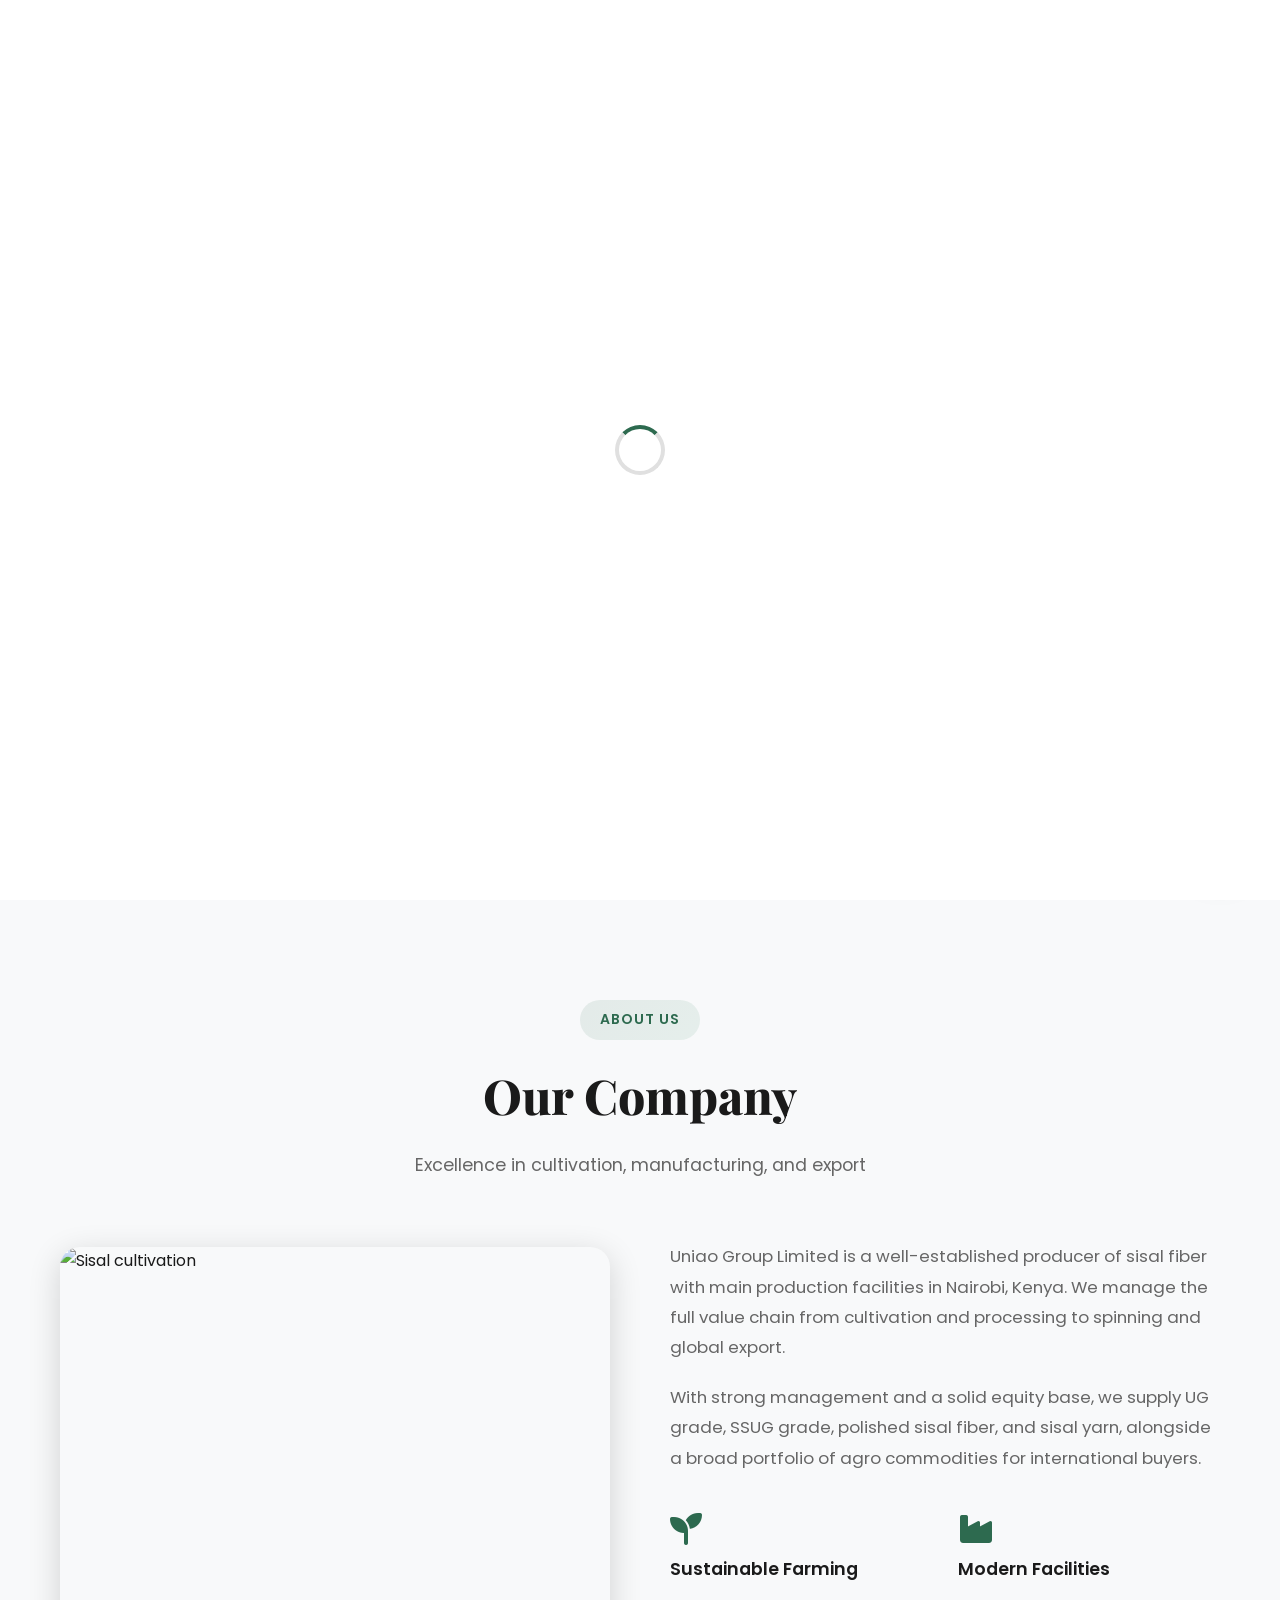
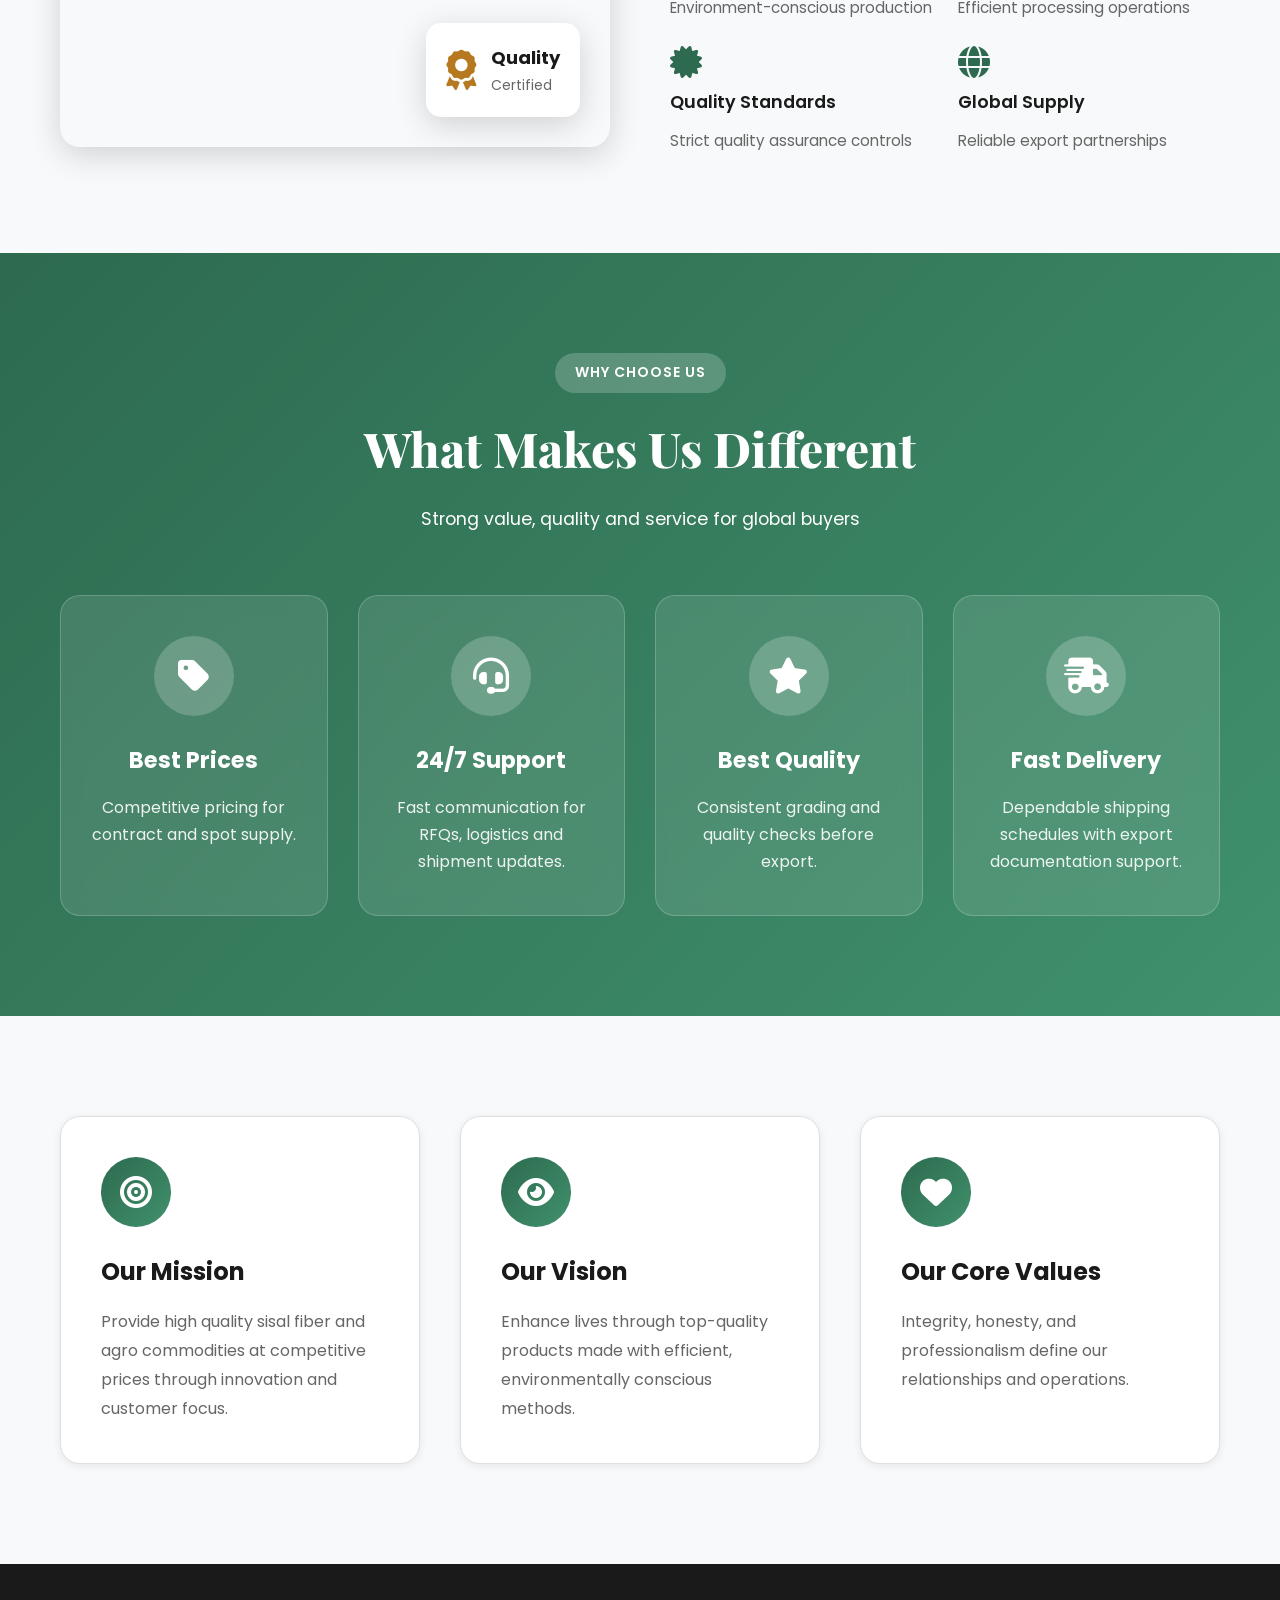
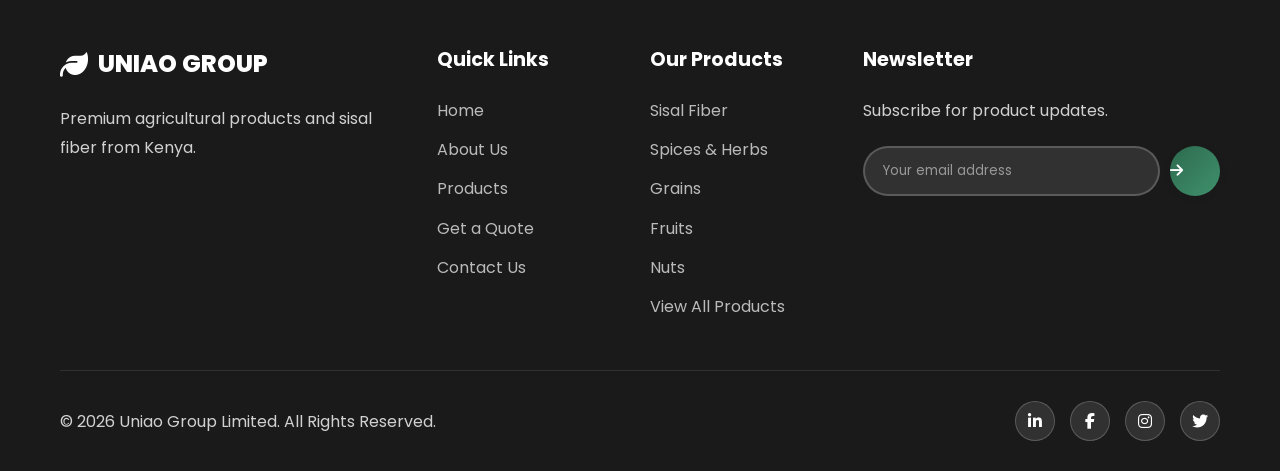
==== about.html @ 2d0ca400 "Initial website deployment" ====
<!DOCTYPE html>
<html lang="en">
<head>
    <meta charset="UTF-8">
    <meta name="viewport" content="width=device-width, initial-scale=1.0">
    <meta name="description" content="About Uniao Group Limited - Sisal fiber and agricultural export expertise from Kenya.">
    <title>About Us | Uniao Group Limited</title>
    <link rel="stylesheet" href="styles.css">
    <link rel="stylesheet" href="https://cdnjs.cloudflare.com/ajax/libs/font-awesome/6.4.0/css/all.min.css">
    <link href="https://fonts.googleapis.com/css2?family=Poppins:wght@300;400;500;600;700;800&family=Playfair+Display:wght@700;800&display=swap" rel="stylesheet">
</head>
<body>
    <button class="theme-toggle" id="themeToggle" aria-label="Toggle dark mode"><i class="fas fa-moon"></i></button>
    <div class="loading-screen" id="loadingScreen"><div class="loader"></div></div>

    <nav class="navbar" id="navbar">
        <div class="container nav-container">
            <div class="logo"><i class="fas fa-leaf"></i><span>UNIAO GROUP</span></div>
            <ul class="nav-menu" id="navMenu">
                <li><a href="index.html" class="nav-link">Home</a></li>
                <li><a href="about.html" class="nav-link active">About</a></li>
                <li><a href="products.html" class="nav-link">Products</a></li>
                <li><a href="about.html#why-us" class="nav-link">Why Us</a></li>
                <li><a href="contact.html" class="nav-link">Contact</a></li>
                <li><a href="quote.html" class="btn btn-primary">Get Quote</a></li>
            </ul>
            <div class="hamburger" id="hamburger"><span></span><span></span><span></span></div>
        </div>
    </nav>

    <section class="hero" id="home">
        <div class="hero-overlay"></div>
        <div class="container hero-content">
            <div class="hero-text">
                <h1 class="hero-title">About <span class="gradient-text">Uniao Group</span></h1>
                <p class="hero-subtitle">A trusted Kenyan producer and exporter of sisal fiber and premium agricultural products.</p>
                <div class="hero-buttons">
                    <a href="products.html" class="btn btn-primary btn-large">Explore Products</a>
                    <a href="quote.html" class="btn btn-secondary btn-large">Request Quote</a>
                </div>
            </div>
        </div>
    </section>

    <section class="about-section" id="about">
        <div class="container">
            <div class="section-header">
                <span class="section-tag">About Us</span>
                <h2 class="section-title">Our Company</h2>
                <p class="section-subtitle">Excellence in cultivation, manufacturing, and export</p>
            </div>
            <div class="about-grid">
                <div class="about-image">
                    <div class="image-wrapper">
                        <img src="https://images.unsplash.com/photo-1625246333195-78d9c38ad449?w=800&q=80" alt="Sisal cultivation" loading="lazy">
                    </div>
                    <div class="about-badge">
                        <i class="fas fa-award"></i>
                        <div><strong>Quality</strong><span>Certified</span></div>
                    </div>
                </div>
                <div class="about-content">
                    <p class="about-text">Uniao Group Limited is a well-established producer of sisal fiber with main production facilities in Nairobi, Kenya. We manage the full value chain from cultivation and processing to spinning and global export.</p>
                    <p class="about-text">With strong management and a solid equity base, we supply UG grade, SSUG grade, polished sisal fiber, and sisal yarn, alongside a broad portfolio of agro commodities for international buyers.</p>
                    <div class="features-grid">
                        <div class="feature-item"><i class="fas fa-seedling"></i><h4>Sustainable Farming</h4><p>Environment-conscious production</p></div>
                        <div class="feature-item"><i class="fas fa-industry"></i><h4>Modern Facilities</h4><p>Efficient processing operations</p></div>
                        <div class="feature-item"><i class="fas fa-certificate"></i><h4>Quality Standards</h4><p>Strict quality assurance controls</p></div>
                        <div class="feature-item"><i class="fas fa-globe"></i><h4>Global Supply</h4><p>Reliable export partnerships</p></div>
                    </div>
                </div>
            </div>
        </div>
    </section>

    <section class="why-us-section" id="why-us">
        <div class="container">
            <div class="section-header">
                <span class="section-tag">Why Choose Us</span>
                <h2 class="section-title">What Makes Us Different</h2>
                <p class="section-subtitle">Strong value, quality and service for global buyers</p>
            </div>
            <div class="why-us-grid">
                <div class="why-us-card"><div class="icon-wrapper"><i class="fas fa-tag"></i></div><h3>Best Prices</h3><p>Competitive pricing for contract and spot supply.</p></div>
                <div class="why-us-card"><div class="icon-wrapper"><i class="fas fa-headset"></i></div><h3>24/7 Support</h3><p>Fast communication for RFQs, logistics and shipment updates.</p></div>
                <div class="why-us-card"><div class="icon-wrapper"><i class="fas fa-star"></i></div><h3>Best Quality</h3><p>Consistent grading and quality checks before export.</p></div>
                <div class="why-us-card"><div class="icon-wrapper"><i class="fas fa-shipping-fast"></i></div><h3>Fast Delivery</h3><p>Dependable shipping schedules with export documentation support.</p></div>
            </div>
        </div>
    </section>

    <section class="mvv-section">
        <div class="container">
            <div class="mvv-grid">
                <div class="mvv-card"><div class="mvv-icon"><i class="fas fa-bullseye"></i></div><h3>Our Mission</h3><p>Provide high quality sisal fiber and agro commodities at competitive prices through innovation and customer focus.</p></div>
                <div class="mvv-card"><div class="mvv-icon"><i class="fas fa-eye"></i></div><h3>Our Vision</h3><p>Enhance lives through top-quality products made with efficient, environmentally conscious methods.</p></div>
                <div class="mvv-card"><div class="mvv-icon"><i class="fas fa-heart"></i></div><h3>Our Core Values</h3><p>Integrity, honesty, and professionalism define our relationships and operations.</p></div>
            </div>
        </div>
    </section>

    <footer class="footer">
        <div class="container">
            <div class="footer-grid">
                <div class="footer-col"><div class="footer-logo"><i class="fas fa-leaf"></i><span>UNIAO GROUP</span></div><p>Premium agricultural products and sisal fiber from Kenya.</p></div>
                <div class="footer-col"><h4>Quick Links</h4><ul><li><a href="index.html">Home</a></li><li><a href="about.html">About Us</a></li><li><a href="products.html">Products</a></li><li><a href="quote.html">Get a Quote</a></li><li><a href="contact.html">Contact Us</a></li></ul></div>
                <div class="footer-col"><h4>Our Products</h4><ul><li><a href="products.html">Sisal Fiber</a></li><li><a href="products.html">Spices & Herbs</a></li><li><a href="products.html">Grains</a></li><li><a href="products.html">Fruits</a></li><li><a href="products.html">Nuts</a></li><li><a href="products.html">View All Products</a></li></ul></div>
                <div class="footer-col"><h4>Newsletter</h4><p>Subscribe for product updates.</p><form class="newsletter-form" id="newsletterForm"><input type="email" placeholder="Your email address" required><button type="submit" class="btn btn-primary"><i class="fas fa-arrow-right"></i></button></form></div>
            </div>
            <div class="footer-bottom">
                <p>&copy; 2026 Uniao Group Limited. All Rights Reserved.</p>
                <div class="social-icons">
                    <a href="https://www.linkedin.com" target="_blank" rel="noopener noreferrer" aria-label="LinkedIn" title="LinkedIn">
                        <i class="fab fa-linkedin-in"></i>
                    </a>
                    <a href="https://www.facebook.com" target="_blank" rel="noopener noreferrer" aria-label="Facebook" title="Facebook">
                        <i class="fab fa-facebook-f"></i>
                    </a>
                    <a href="https://www.instagram.com" target="_blank" rel="noopener noreferrer" aria-label="Instagram" title="Instagram">
                        <i class="fab fa-instagram"></i>
                    </a>
                    <a href="https://www.twitter.com" target="_blank" rel="noopener noreferrer" aria-label="Twitter" title="Twitter">
                        <i class="fab fa-twitter"></i>
                    </a>
                </div>
            </div>
        </div>
    </footer>

    <button class="back-to-top" id="backToTop"><i class="fas fa-arrow-up"></i></button>
    <a href="https://web.whatsapp.com/send?phone=254732798029&text=Hello, I'm interested in your products" class="whatsapp-float" target="_blank" aria-label="Chat on WhatsApp"><i class="fab fa-whatsapp"></i></a>
    <script src="script.js"></script>
</body>
</html>
---- styles.css ----
/* ===================================
   MODERN PREMIUM WEBSITE STYLES
   =================================== */

/* CSS Variables for Theme */
:root {
    --primary-color: #2d6a4f;
    --primary-dark: #1b4332;
    --primary-light: #40916c;
    --secondary-color: #d4a574;
    --accent-color: #b7791f;
    --text-dark: #1a1a1a;
    --text-light: #666666;
    --text-lighter: #999999;
    --bg-light: #ffffff;
    --bg-gray: #f8f9fa;
    --bg-dark: #1a1a1a;
    --border-color: #e0e0e0;
    --shadow-sm: 0 2px 8px rgba(0, 0, 0, 0.08);
    --shadow-md: 0 4px 16px rgba(0, 0, 0, 0.12);
    --shadow-lg: 0 8px 32px rgba(0, 0, 0, 0.16);
    --shadow-xl: 0 12px 48px rgba(0, 0, 0, 0.2);
    --gradient-primary: linear-gradient(135deg, var(--primary-color) 0%, var(--primary-light) 100%);
    --gradient-secondary: linear-gradient(135deg, var(--secondary-color) 0%, var(--accent-color) 100%);
    --gradient-overlay: linear-gradient(135deg, rgba(45, 106, 79, 0.95) 0%, rgba(27, 67, 50, 0.95) 100%);
    --transition-fast: 0.2s ease;
    --transition-normal: 0.3s ease;
    --transition-slow: 0.5s ease;
}

/* Dark Mode Variables */
[data-theme="dark"] {
    --text-dark: #ffffff;
    --text-light: #b0b0b0;
    --text-lighter: #808080;
    --bg-light: #1a1a1a;
    --bg-gray: #2a2a2a;
    --bg-dark: #0f0f0f;
    --border-color: #333333;
    --shadow-sm: 0 2px 8px rgba(0, 0, 0, 0.3);
    --shadow-md: 0 4px 16px rgba(0, 0, 0, 0.4);
    --shadow-lg: 0 8px 32px rgba(0, 0, 0, 0.5);
}

/* Reset & Base Styles */
* {
    margin: 0;
    padding: 0;
    box-sizing: border-box;
}

html {
    scroll-behavior: smooth;
    scroll-padding-top: 80px;
}

body {
    font-family: 'Poppins', sans-serif;
    font-size: 16px;
    line-height: 1.7;
    color: var(--text-dark);
    background-color: var(--bg-light);
    overflow-x: hidden;
    transition: background-color var(--transition-normal), color var(--transition-normal);
}

img {
    max-width: 100%;
    height: auto;
    display: block;
}

a {
    text-decoration: none;
    color: inherit;
    transition: all var(--transition-fast);
}

ul {
    list-style: none;
}

/* Container */
.container {
    max-width: 1200px;
    margin: 0 auto;
    padding: 0 20px;
}

/* Loading Screen */
.loading-screen {
    position: fixed;
    top: 0;
    left: 0;
    width: 100%;
    height: 100%;
    background: var(--bg-light);
    display: flex;
    align-items: center;
    justify-content: center;
    z-index: 9999;
    transition: opacity 0.5s, visibility 0.5s;
}

.loading-screen.hidden {
    opacity: 0;
    visibility: hidden;
}

.loader {
    width: 50px;
    height: 50px;
    border: 4px solid var(--border-color);
    border-top-color: var(--primary-color);
    border-radius: 50%;
    animation: spin 1s linear infinite;
}

@keyframes spin {
    to { transform: rotate(360deg); }
}

/* Theme Toggle Button */
.theme-toggle {
    position: fixed;
    top: 100px;
    right: 30px;
    width: 50px;
    height: 50px;
    border-radius: 50%;
    background: var(--gradient-primary);
    border: none;
    color: white;
    font-size: 20px;
    cursor: pointer;
    box-shadow: var(--shadow-lg);
    z-index: 999;
    transition: all var(--transition-normal);
    display: flex;
    align-items: center;
    justify-content: center;
}

.theme-toggle:hover {
    transform: scale(1.1) rotate(15deg);
    box-shadow: var(--shadow-xl);
}

/* Navigation */
.navbar {
    position: fixed;
    top: 0;
    left: 0;
    width: 100%;
    background: var(--bg-light);
    box-shadow: var(--shadow-sm);
    z-index: 998;
    transition: all var(--transition-normal);
}

.navbar.scrolled {
    background: rgba(255, 255, 255, 0.95);
    backdrop-filter: blur(10px);
    box-shadow: var(--shadow-md);
}

[data-theme="dark"] .navbar.scrolled {
    background: rgba(26, 26, 26, 0.95);
}

.nav-container {
    display: flex;
    align-items: center;
    justify-content: space-between;
    padding: 20px;
    max-width: 1400px;
}

.logo {
    display: flex;
    align-items: center;
    gap: 10px;
    font-size: 24px;
    font-weight: 800;
    color: var(--primary-color);
}

.logo i {
    font-size: 28px;
}

.nav-menu {
    display: flex;
    align-items: center;
    gap: 30px;
}

.nav-link {
    font-weight: 500;
    color: var(--text-dark);
    position: relative;
    padding: 5px 0;
}

.nav-link::after {
    content: '';
    position: absolute;
    bottom: 0;
    left: 0;
    width: 0;
    height: 2px;
    background: var(--gradient-primary);
    transition: width var(--transition-normal);
}

.nav-link:hover::after,
.nav-link.active::after {
    width: 100%;
}

.hamburger {
    display: none;
    flex-direction: column;
    gap: 5px;
    cursor: pointer;
    z-index: 1000;
}

.hamburger span {
    width: 25px;
    height: 3px;
    background: var(--text-dark);
    border-radius: 3px;
    transition: all var(--transition-normal);
}

.hamburger.active span:nth-child(1) {
    transform: rotate(45deg) translate(8px, 8px);
}

.hamburger.active span:nth-child(2) {
    opacity: 0;
}

.hamburger.active span:nth-child(3) {
    transform: rotate(-45deg) translate(7px, -7px);
}

/* Buttons */
.btn {
    display: inline-flex;
    align-items: center;
    gap: 10px;
    padding: 12px 28px;
    border: none;
    border-radius: 50px;
    font-family: 'Poppins', sans-serif;
    font-size: 15px;
    font-weight: 600;
    cursor: pointer;
    transition: all var(--transition-normal);
    text-align: center;
    white-space: nowrap;
}

.btn-primary {
    background: var(--gradient-primary);
    color: white;
    box-shadow: var(--shadow-sm);
}

.btn-primary:hover {
    transform: translateY(-2px);
    box-shadow: var(--shadow-md);
}

.btn-secondary {
    background: transparent;
    color: white;
    border: 2px solid white;
}

.btn-secondary:hover {
    background: white;
    color: var(--primary-color);
}

.btn-outline {
    background: transparent;
    color: var(--primary-color);
    border: 2px solid var(--primary-color);
}

.btn-outline:hover {
    background: var(--primary-color);
    color: white;
}

.btn-large {
    padding: 16px 36px;
    font-size: 16px;
}

.btn-small {
    padding: 8px 20px;
    font-size: 14px;
}

/* Hero Section */
.hero {
    position: relative;
    min-height: 100vh;
    display: flex;
    align-items: center;
    background: linear-gradient(135deg, #1b4332 0%, #2d6a4f 50%, #40916c 100%);
    overflow: hidden;
    padding-top: 80px;
}

.hero-overlay {
    position: absolute;
    top: 0;
    left: 0;
    width: 100%;
    height: 100%;
    background: url('https://images.unsplash.com/photo-1625246333195-78d9c38ad449?w=1920&q=80') center/cover;
    opacity: 0.15;
    z-index: 0;
}

.hero-particles {
    position: absolute;
    top: 0;
    left: 0;
    width: 100%;
    height: 100%;
    overflow: hidden;
    z-index: 1;
}

.hero-content {
    position: relative;
    z-index: 2;
    padding: 60px 20px;
}

.hero-text {
    max-width: 800px;
}

.hero-title {
    font-family: 'Playfair Display', serif;
    font-size: clamp(2.5rem, 5vw, 4.5rem);
    font-weight: 800;
    line-height: 1.2;
    color: white;
    margin-bottom: 20px;
}

.gradient-text {
    background: linear-gradient(135deg, #ffd700 0%, #ffed4e 100%);
    -webkit-background-clip: text;
    -webkit-text-fill-color: transparent;
    background-clip: text;
}

.hero-subtitle {
    font-size: clamp(1.1rem, 2vw, 1.3rem);
    color: rgba(255, 255, 255, 0.9);
    margin-bottom: 40px;
    max-width: 600px;
}

.hero-buttons {
    display: flex;
    flex-wrap: wrap;
    gap: 20px;
    margin-bottom: 60px;
}

.hero-stats {
    display: flex;
    flex-wrap: wrap;
    gap: 40px;
}

.stat-item {
    display: flex;
    flex-direction: column;
    gap: 5px;
}

.stat-number {
    font-size: 3rem;
    font-weight: 800;
    color: white;
    line-height: 1;
}

.stat-number::after {
    content: '+';
}

.stat-label {
    font-size: 0.95rem;
    color: rgba(255, 255, 255, 0.8);
    text-transform: uppercase;
    letter-spacing: 1px;
}

.scroll-indicator {
    position: absolute;
    bottom: 30px;
    left: 50%;
    transform: translateX(-50%);
    display: flex;
    flex-direction: column;
    align-items: center;
    gap: 10px;
    color: rgba(255, 255, 255, 0.8);
    font-size: 14px;
    text-transform: uppercase;
    letter-spacing: 2px;
    z-index: 2;
}

.scroll-arrow {
    width: 2px;
    height: 40px;
    background: rgba(255, 255, 255, 0.5);
    position: relative;
    animation: scrollDown 2s infinite;
}

@keyframes scrollDown {
    0%, 100% { transform: translateY(0); opacity: 1; }
    50% { transform: translateY(10px); opacity: 0.5; }
}

/* Animations */
.animate-fade-in {
    animation: fadeIn 1s ease-out;
}

.animate-fade-in-delay {
    animation: fadeIn 1s ease-out 0.3s both;
}

.animate-fade-in-delay-2 {
    animation: fadeIn 1s ease-out 0.6s both;
}

.animate-fade-in-delay-3 {
    animation: fadeIn 1s ease-out 0.9s both;
}

@keyframes fadeIn {
    from {
        opacity: 0;
        transform: translateY(30px);
    }
    to {
        opacity: 1;
        transform: translateY(0);
    }
}

/* Section Styles */
section {
    padding: 100px 0;
}

.section-header {
    text-align: center;
    margin-bottom: 60px;
}

.section-tag {
    display: inline-block;
    padding: 8px 20px;
    background: linear-gradient(135deg, rgba(45, 106, 79, 0.1), rgba(64, 145, 108, 0.1));
    color: var(--primary-color);
    border-radius: 50px;
    font-size: 14px;
    font-weight: 600;
    text-transform: uppercase;
    letter-spacing: 1px;
    margin-bottom: 15px;
}

.section-title {
    font-family: 'Playfair Display', serif;
    font-size: clamp(2rem, 4vw, 3rem);
    font-weight: 800;
    color: var(--text-dark);
    margin-bottom: 15px;
}

.section-subtitle {
    font-size: 1.1rem;
    color: var(--text-light);
    max-width: 600px;
    margin: 0 auto;
}

/* About Section */
.about-section {
    background: var(--bg-gray);
}

.about-grid {
    display: grid;
    grid-template-columns: 1fr 1fr;
    gap: 60px;
    align-items: center;
}

.about-image {
    position: relative;
}

.image-wrapper {
    position: relative;
    border-radius: 20px;
    overflow: hidden;
    box-shadow: var(--shadow-lg);
}

.image-wrapper img {
    width: 100%;
    height: 500px;
    object-fit: cover;
    transition: transform var(--transition-slow);
}

.image-wrapper:hover img {
    transform: scale(1.05);
}

.image-overlay {
    position: absolute;
    top: 0;
    left: 0;
    width: 100%;
    height: 100%;
    background: rgba(45, 106, 79, 0.8);
    display: flex;
    flex-direction: column;
    align-items: center;
    justify-content: center;
    gap: 15px;
    opacity: 0;
    transition: opacity var(--transition-normal);
    cursor: pointer;
    color: white;
}

.image-wrapper:hover .image-overlay {
    opacity: 1;
}

.image-overlay i {
    font-size: 60px;
}

.image-overlay span {
    font-size: 18px;
    font-weight: 600;
}

.about-badge {
    position: absolute;
    bottom: 30px;
    right: 30px;
    background: white;
    padding: 20px;
    border-radius: 15px;
    box-shadow: var(--shadow-lg);
    display: flex;
    align-items: center;
    gap: 15px;
}

.about-badge i {
    font-size: 40px;
    color: var(--accent-color);
}

.about-badge strong {
    display: block;
    font-size: 18px;
    color: var(--text-dark);
}

.about-badge span {
    display: block;
    font-size: 14px;
    color: var(--text-light);
}

.about-text {
    font-size: 1.05rem;
    color: var(--text-light);
    line-height: 1.8;
    margin-bottom: 20px;
}

.features-grid {
    display: grid;
    grid-template-columns: repeat(2, 1fr);
    gap: 25px;
    margin-top: 40px;
}

.feature-item {
    display: flex;
    flex-direction: column;
    gap: 10px;
}

.feature-item i {
    font-size: 32px;
    color: var(--primary-color);
}

.feature-item h4 {
    font-size: 1.1rem;
    color: var(--text-dark);
    font-weight: 600;
}

.feature-item p {
    font-size: 0.95rem;
    color: var(--text-light);
}

/* Products Section */
.products-section {
    background: var(--bg-light);
}

.product-filters {
    display: flex;
    flex-wrap: wrap;
    justify-content: center;
    gap: 15px;
    margin-bottom: 50px;
}

.filter-btn {
    padding: 10px 25px;
    border: 2px solid var(--border-color);
    background: transparent;
    color: var(--text-dark);
    border-radius: 50px;
    font-family: 'Poppins', sans-serif;
    font-size: 14px;
    font-weight: 600;
    cursor: pointer;
    transition: all var(--transition-normal);
}

.filter-btn:hover,
.filter-btn.active {
    background: var(--primary-color);
    color: white;
    border-color: var(--primary-color);
    transform: translateY(-2px);
}

.products-grid {
    display: grid;
    grid-template-columns: repeat(auto-fill, minmax(280px, 1fr));
    gap: 30px;
}

.product-card {
    background: var(--bg-light);
    border-radius: 20px;
    overflow: hidden;
    box-shadow: var(--shadow-sm);
    transition: all var(--transition-normal);
    border: 1px solid var(--border-color);
}

.product-card:hover {
    transform: translateY(-10px);
    box-shadow: var(--shadow-lg);
}

.product-card.hidden {
    display: none;
}

.product-image {
    position: relative;
    height: 280px;
    overflow: hidden;
}

.product-image img {
    width: 100%;
    height: 100%;
    object-fit: cover;
    transition: transform var(--transition-slow);
}

.product-card:hover .product-image img {
    transform: scale(1.1);
}

.product-badge {
    position: absolute;
    top: 15px;
    right: 15px;
    padding: 6px 15px;
    background: var(--accent-color);
    color: white;
    border-radius: 50px;
    font-size: 12px;
    font-weight: 600;
    text-transform: uppercase;
    z-index: 2;
}

.product-overlay {
    position: absolute;
    top: 0;
    left: 0;
    width: 100%;
    height: 100%;
    background: rgba(45, 106, 79, 0.95);
    display: flex;
    align-items: center;
    justify-content: center;
    opacity: 0;
    transition: opacity var(--transition-normal);
}

.product-card:hover .product-overlay {
    opacity: 1;
}

.product-info {
    padding: 25px;
}

.product-title {
    font-size: 1.2rem;
    font-weight: 700;
    color: var(--text-dark);
    margin-bottom: 10px;
}

.product-description {
    font-size: 0.95rem;
    color: var(--text-light);
    margin-bottom: 20px;
}

/* Why Us Section */
.why-us-section {
    background: var(--gradient-primary);
    color: white;
}

.why-us-section .section-tag {
    background: rgba(255, 255, 255, 0.2);
    color: white;
}

.why-us-section .section-title,
.why-us-section .section-subtitle {
    color: white;
}

.why-us-grid {
    display: grid;
    grid-template-columns: repeat(auto-fit, minmax(250px, 1fr));
    gap: 30px;
}

.why-us-card {
    background: rgba(255, 255, 255, 0.1);
    backdrop-filter: blur(10px);
    padding: 40px 30px;
    border-radius: 20px;
    text-align: center;
    transition: all var(--transition-normal);
    border: 1px solid rgba(255, 255, 255, 0.2);
}

.why-us-card:hover {
    background: rgba(255, 255, 255, 0.15);
    transform: translateY(-10px);
}

.icon-wrapper {
    width:80px;
    height: 80px;
    background: rgba(255, 255, 255, 0.2);
    border-radius: 50%;
    display: flex;
    align-items: center;
    justify-content: center;
    margin: 0 auto 25px;
    font-size: 36px;
    transition: all var(--transition-normal);
}

.why-us-card:hover .icon-wrapper {
    transform: scale(1.1) rotate(10deg);
}

.why-us-card h3 {
    font-size: 1.4rem;
    margin-bottom: 15px;
    font-weight: 700;
}

.why-us-card p {
    font-size: 1rem;
    line-height: 1.7;
    opacity: 0.9;
}

/* Mission Vision Values Section */
.mvv-section {
    background: var(--bg-gray);
}

.mvv-grid {
    display: grid;
    grid-template-columns: repeat(auto-fit, minmax(300px, 1fr));
    gap: 40px;
}

.mvv-card {
    background: var(--bg-light);
    padding: 40px;
    border-radius: 20px;
    box-shadow: var(--shadow-sm);
    transition: all var(--transition-normal);
    border: 1px solid var(--border-color);
}

.mvv-card:hover {
    transform: translateY(-5px);
    box-shadow: var(--shadow-md);
}

.mvv-icon {
    width: 70px;
    height: 70px;
    background: var(--gradient-primary);
    border-radius: 50%;
    display: flex;
    align-items: center;
    justify-content: center;
    margin-bottom: 25px;
    color: white;
    font-size: 32px;
}

.mvv-card h3 {
    font-size: 1.5rem;
    color: var(--text-dark);
    margin-bottom: 15px;
    font-weight: 700;
}

.mvv-card p {
    font-size: 1rem;
    color: var(--text-light);
    line-height: 1.8;
}

/* Quote Section */
.quote-section {
    background: var(--bg-light);
}

.quote-wrapper {
    display: grid;
    grid-template-columns: 1fr 1.5fr;
    gap: 60px;
    max-width: 1200px;
    margin: 0 auto;
}

.quote-info h2 {
    font-family: 'Playfair Display', serif;
    font-size: 2.5rem;
    color: var(--text-dark);
    margin-bottom: 20px;
}

.quote-info p {
    font-size: 1.1rem;
    color: var(--text-light);
    margin-bottom: 40px;
}

.quote-benefits {
    display: flex;
    flex-direction: column;
    gap: 20px;
}

.benefit-item {
    display: flex;
    align-items: center;
    gap: 15px;
    font-size: 1.05rem;
    color: var(--text-dark);
}

.benefit-item i {
    color: var(--primary-color);
    font-size: 24px;
}

.quote-form {
    background: var(--bg-gray);
    padding: 40px;
    border-radius: 20px;
    box-shadow: var(--shadow-md);
}

.form-row {
    display: grid;
    grid-template-columns: 1fr 1fr;
    gap: 20px;
}

.form-group {
    margin-bottom: 25px;
}

.form-group label {
    display: block;
    font-weight: 600;
    color: var(--text-dark);
    margin-bottom: 8px;
    font-size: 0.95rem;
}

.form-group input,
.form-group select,
.form-group textarea {
    width: 100%;
    padding: 14px 18px;
    border: 2px solid var(--border-color);
    border-radius: 10px;
    font-family: 'Poppins', sans-serif;
    font-size: 15px;
    color: var(--text-dark);
    background: var(--bg-light);
    transition: all var(--transition-normal);
}

.form-group input:focus,
.form-group select:focus,
.form-group textarea:focus {
    outline: none;
    border-color: var(--primary-color);
    box-shadow: 0 0 0 3px rgba(45, 106, 79, 0.1);
}

.form-group textarea {
    resize: vertical;
    min-height: 120px;
}

/* Contact Section */
.contact-section {
    background: var(--bg-gray);
}

.contact-grid {
    display: grid;
    grid-template-columns: repeat(auto-fit, minmax(250px, 1fr));
    gap: 30px;
    margin-bottom: 60px;
}

.contact-card {
    background: var(--bg-light);
    padding: 35px;
    border-radius: 20px;
    text-align: center;
    box-shadow: var(--shadow-sm);
    transition: all var(--transition-normal);
    border: 1px solid var(--border-color);
}

.contact-card:hover {
    transform: translateY(-5px);
    box-shadow: var(--shadow-md);
}

.contact-icon {
    width: 70px;
    height: 70px;
    background: var(--gradient-primary);
    border-radius: 50%;
    display: flex;
    align-items: center;
    justify-content: center;
    margin: 0 auto 20px;
    color: white;
    font-size: 28px;
}

.contact-card h4 {
    font-size: 1.2rem;
    color: var(--text-dark);
    margin-bottom: 12px;
    font-weight: 700;
}

.contact-card p {
    font-size: 1rem;
    color: var(--text-light);
    line-height: 1.6;
}

.contact-card a {
    color: var(--primary-color);
    font-weight: 500;
}

.contact-card a:hover {
    text-decoration: underline;
}

.social-links {
    text-align: center;
    padding: 50px 0 0;
    border-top: 2px solid var(--border-color);
}

.social-links h4 {
    font-size: 1.5rem;
    color: var(--text-dark);
    margin-bottom: 25px;
}

.social-icons {
    display: flex;
    justify-content: center;
    gap: 20px;
    flex-wrap: wrap;
}

.social-icon {
    width: 50px;
    height: 50px;
    border-radius: 50%;
    display: flex;
    align-items: center;
    justify-content: center;
    font-size: 20px;
    color: white;
    transition: all var(--transition-normal);
}

.social-icon:hover {
    transform: translateY(-5px) scale(1.1);
}

.social-icon.whatsapp { background: #25D366; }
.social-icon.facebook { background: #1877F2; }
.social-icon.twitter { background: #1DA1F2; }
.social-icon.linkedin { background: #0A66C2; }
.social-icon.instagram { background: linear-gradient(45deg, #f09433 0%,#e6683c 25%,#dc2743 50%,#cc2366 75%,#bc1888 100%); }

/* Footer */
.footer {
    background: var(--bg-dark);
    color: rgba(255, 255, 255, 0.8);
    padding: 80px 0 30px;
}

.footer-grid {
    display: grid;
    grid-template-columns: 2fr 1fr 1fr 1.5fr;
    gap: 50px;
    margin-bottom: 50px;
}

.footer-logo {
    display: flex;
    align-items: center;
    gap: 10px;
    font-size: 24px;
    font-weight: 800;
    color: white;
    margin-bottom: 20px;
}

.footer-logo i {
    font-size: 28px;
}

.footer-col p {
    font-size: 1rem;
    line-height: 1.8;
    margin-bottom: 20px;
}

.footer-col h4 {
    color: white;
    font-size: 1.2rem;
    font-weight: 700;
    margin-bottom: 20px;
}

.footer-col ul {
    display: flex;
    flex-direction: column;
    gap: 12px;
}

.footer-col ul a {
    color: rgba(255, 255, 255, 0.7);
    transition: all var(--transition-fast);
}

.footer-col ul a:hover {
    color: white;
    padding-left: 5px;
}

.newsletter-form {
    display: flex;
    gap: 10px;
    margin-top: 20px;
}

.newsletter-form input {
    flex: 1;
    padding: 12px 18px;
    border: 2px solid rgba(255, 255, 255, 0.2);
    border-radius: 50px;
    background: rgba(255, 255, 255, 0.1);
    color: white;
    font-family: 'Poppins', sans-serif;
}

.newsletter-form input::placeholder {
    color: rgba(255, 255, 255, 0.5);
}

.newsletter-form input:focus {
    outline: none;
    border-color: var(--primary-color);
}

.newsletter-form button {
    width: 50px;
    height: 50px;
    border-radius: 50%;
    padding: 0;
}

.footer-bottom {
    padding-top: 30px;
    border-top: 1px solid rgba(255, 255, 255, 0.1);
    display: flex;
    justify-content: space-between;
    align-items: center;
    flex-wrap: wrap;
    gap: 20px;
}

.footer-links {
    display: flex;
    gap: 25px;
}

.social-icons {
    display: flex;
    gap: 15px;
}

.social-icons a {
    width: 40px;
    height: 40px;
    background: rgba(255, 255, 255, 0.1);
    border-radius: 50%;
    display: flex;
    align-items: center;
    justify-content: center;
    color: white;
    transition: all var(--transition-normal);
    border: 1px solid rgba(255, 255, 255, 0.2);
}

.social-icons a:hover {
    background: var(--primary-color);
    border-color: var(--primary-color);
    transform: translateY(-3px);
}

.footer-links a {
    color: rgba(255, 255, 255, 0.7);
}

.footer-links a:hover {
    color: white;
}

/* Back to Top Button */
.back-to-top {
    position: fixed;
    bottom: 30px;
    right: 30px;
    width: 50px;
    height: 50px;
    background: var(--gradient-primary);
    color: white;
    border: none;
    border-radius: 50%;
    font-size: 20px;
    cursor: pointer;
    box-shadow: var(--shadow-lg);
    opacity: 0;
    visibility: hidden;
    transition: all var(--transition-normal);
    z-index: 997;
}

.back-to-top.visible {
    opacity: 1;
    visibility: visible;
}

.back-to-top:hover {
    transform: translateY(-5px);
    box-shadow: var(--shadow-xl);
}

/* WhatsApp Float Button */
.whatsapp-float {
    position: fixed;
    bottom: 30px;
    right: 30px;
    width: 60px;
    height: 60px;
    background: #25D366;
    color: white;
    border-radius: 50%;
    display: flex;
    align-items: center;
    justify-content: center;
    font-size: 32px;
    box-shadow: var(--shadow-lg);
    z-index: 997;
    transition: all var(--transition-normal);
}

.whatsapp-float:hover {
    transform: scale(1.1);
    box-shadow: var(--shadow-xl);
}

/* Homepage Extra Sections */
.spotlight-section {
    background: var(--bg-gray);
}

.spotlight-grid {
    display: grid;
    grid-template-columns: repeat(3, minmax(0, 1fr));
    gap: 30px;
}

.spotlight-card {
    background: var(--bg-light);
    border: 1px solid var(--border-color);
    border-radius: 20px;
    padding: 30px;
    box-shadow: var(--shadow-sm);
    transition: all var(--transition-normal);
}

.spotlight-card:hover {
    transform: translateY(-6px);
    box-shadow: var(--shadow-md);
}

.spotlight-chip {
    display: inline-block;
    padding: 6px 12px;
    border-radius: 999px;
    background: rgba(45, 106, 79, 0.1);
    color: var(--primary-color);
    font-size: 12px;
    font-weight: 700;
    letter-spacing: 0.4px;
    text-transform: uppercase;
    margin-bottom: 14px;
}

.spotlight-card h3 {
    font-size: 1.35rem;
    margin-bottom: 10px;
}

.spotlight-card p {
    color: var(--text-light);
    margin-bottom: 20px;
}

.insights-section {
    background: var(--bg-light);
}

.insights-grid {
    display: grid;
    grid-template-columns: repeat(2, minmax(0, 1fr));
    gap: 24px;
}

.insight-card {
    border-radius: 18px;
    padding: 26px;
    background: linear-gradient(160deg, rgba(45, 106, 79, 0.06), rgba(183, 121, 31, 0.08));
    border: 1px solid var(--border-color);
}

.insight-card i {
    color: var(--primary-color);
    font-size: 22px;
    margin-bottom: 12px;
}

.insight-card h4 {
    font-size: 1.1rem;
    margin-bottom: 8px;
}

.insight-card p {
    color: var(--text-light);
}

.journey-section {
    background: var(--bg-gray);
}

.journey-grid {
    display: grid;
    grid-template-columns: repeat(5, minmax(0, 1fr));
    gap: 16px;
}

.journey-step {
    background: var(--bg-light);
    border: 1px solid var(--border-color);
    border-radius: 16px;
    padding: 20px;
    position: relative;
}

.journey-step span {
    width: 34px;
    height: 34px;
    border-radius: 50%;
    background: var(--gradient-primary);
    color: #fff;
    display: inline-flex;
    align-items: center;
    justify-content: center;
    font-weight: 700;
    margin-bottom: 12px;
}

.journey-step h4 {
    font-size: 1rem;
    margin-bottom: 6px;
}

.journey-step p {
    color: var(--text-light);
    font-size: 0.92rem;
}

.cta-band {
    background: var(--gradient-primary);
    color: #fff;
    padding: 70px 0;
}

.testimonials-section {
    background: var(--bg-light);
}

.testimonial-carousel {
    display: grid;
    grid-template-columns: auto 1fr auto;
    align-items: center;
    gap: 18px;
}

.carousel-arrow {
    width: 44px;
    height: 44px;
    border-radius: 50%;
    border: 1px solid var(--border-color);
    background: var(--bg-light);
    color: var(--text-dark);
    cursor: pointer;
    transition: all var(--transition-normal);
}

.carousel-arrow:hover {
    background: var(--primary-color);
    color: #fff;
    border-color: var(--primary-color);
}

.testimonial-track {
    position: relative;
    min-height: 220px;
}

.testimonial-slide {
    position: absolute;
    inset: 0;
    background: linear-gradient(160deg, rgba(45, 106, 79, 0.06), rgba(183, 121, 31, 0.08));
    border: 1px solid var(--border-color);
    border-radius: 20px;
    padding: 30px;
    opacity: 0;
    transform: translateY(10px);
    transition: opacity 0.45s ease, transform 0.45s ease;
}

.testimonial-slide.active {
    opacity: 1;
    transform: translateY(0);
}

.testimonial-slide .quote {
    font-size: 1.08rem;
    color: var(--text-dark);
    margin-bottom: 16px;
}

.client-meta h4 {
    font-size: 1rem;
    margin-bottom: 4px;
}

.client-meta span {
    color: var(--text-light);
    font-size: 0.92rem;
}

.carousel-dots {
    margin-top: 18px;
    display: flex;
    justify-content: center;
    gap: 10px;
}

.carousel-dots .dot {
    width: 10px;
    height: 10px;
    border: none;
    border-radius: 50%;
    background: #c7d0c9;
    cursor: pointer;
    transition: all var(--transition-fast);
}

.carousel-dots .dot.active {
    width: 26px;
    border-radius: 999px;
    background: var(--primary-color);
}

.cta-band-inner {
    display: flex;
    gap: 26px;
    align-items: center;
    justify-content: space-between;
}

.cta-band h3 {
    font-size: 1.8rem;
    margin-bottom: 8px;
}

.cta-band p {
    opacity: 0.9;
}

/* Responsive Design */
@media (max-width: 1024px) {
    .about-grid {
        grid-template-columns: 1fr;
    }

    .quote-wrapper {
        grid-template-columns: 1fr;
    }

    .footer-grid {
        grid-template-columns: 1fr 1fr;
    }

    .features-grid {
        grid-template-columns: 1fr;
    }

    .spotlight-grid {
        grid-template-columns: 1fr 1fr;
    }

    .journey-grid {
        grid-template-columns: 1fr 1fr 1fr;
    }
}

@media (max-width: 768px) {
    .nav-menu {
        position: fixed;
        top: 0;
        right: -100%;
        width: 80%;
        max-width: 350px;
        height: 100vh;
        background: var(--bg-light);
        flex-direction: column;
        align-items: flex-start;
        padding: 100px 40px 40px;
        box-shadow: var(--shadow-xl);
        transition: right var(--transition-normal);
        overflow-y: auto;
    }

    .nav-menu.active {
        right: 0;
    }

    .hamburger {
        display: flex;
    }

    .hero-buttons {
        flex-direction: column;
        align-items: flex-start;
    }

    .hero-stats {
        flex-direction: column;
        gap: 30px;
    }

    .products-grid {
        grid-template-columns: repeat(auto-fill, minmax(250px, 1fr));
        gap: 25px;
    }

    .why-us-grid {
        grid-template-columns: 1fr;
    }

    .mvv-grid {
        grid-template-columns: 1fr;
    }

    .form-row {
        grid-template-columns: 1fr;
    }

    .contact-grid {
        grid-template-columns: 1fr;
    }

    .footer-grid {
        grid-template-columns: 1fr;
    }

    .footer-bottom {
        flex-direction: column;
        text-align: center;
    }

    .theme-toggle,
    .back-to-top,
    .whatsapp-float {
        right: 20px;
    }

    .theme-toggle {
        width: 45px;
        height: 45px;
    }

    .spotlight-grid,
    .insights-grid,
    .journey-grid {
        grid-template-columns: 1fr;
    }

    .cta-band-inner {
        flex-direction: column;
        align-items: flex-start;
    }

    .testimonial-carousel {
        grid-template-columns: 1fr;
        gap: 12px;
    }

    .carousel-arrow {
        display: none;
    }

    .testimonial-track {
        min-height: 260px;
    }
}

@media (max-width: 480px) {
    .section-title {
        font-size: 1.8rem;
    }

    .hero-title {
        font-size: 2rem;
    }

    .btn-large {
        padding: 14px 28px;
        font-size: 15px;
    }

    .product-filters {
        gap: 10px;
    }

    .filter-btn {
        padding: 8px 18px;
        font-size: 13px;
    }

    .quote-form {
        padding: 30px 20px;
    }
}

/* Print Styles */
@media print {
    .navbar,
    .theme-toggle,
    .back-to-top,
    .whatsapp-float,
    .hamburger {
        display: none;
    }

    body {
        font-size: 12pt;
    }

    section {
        page-break-inside: avoid;
    }
}
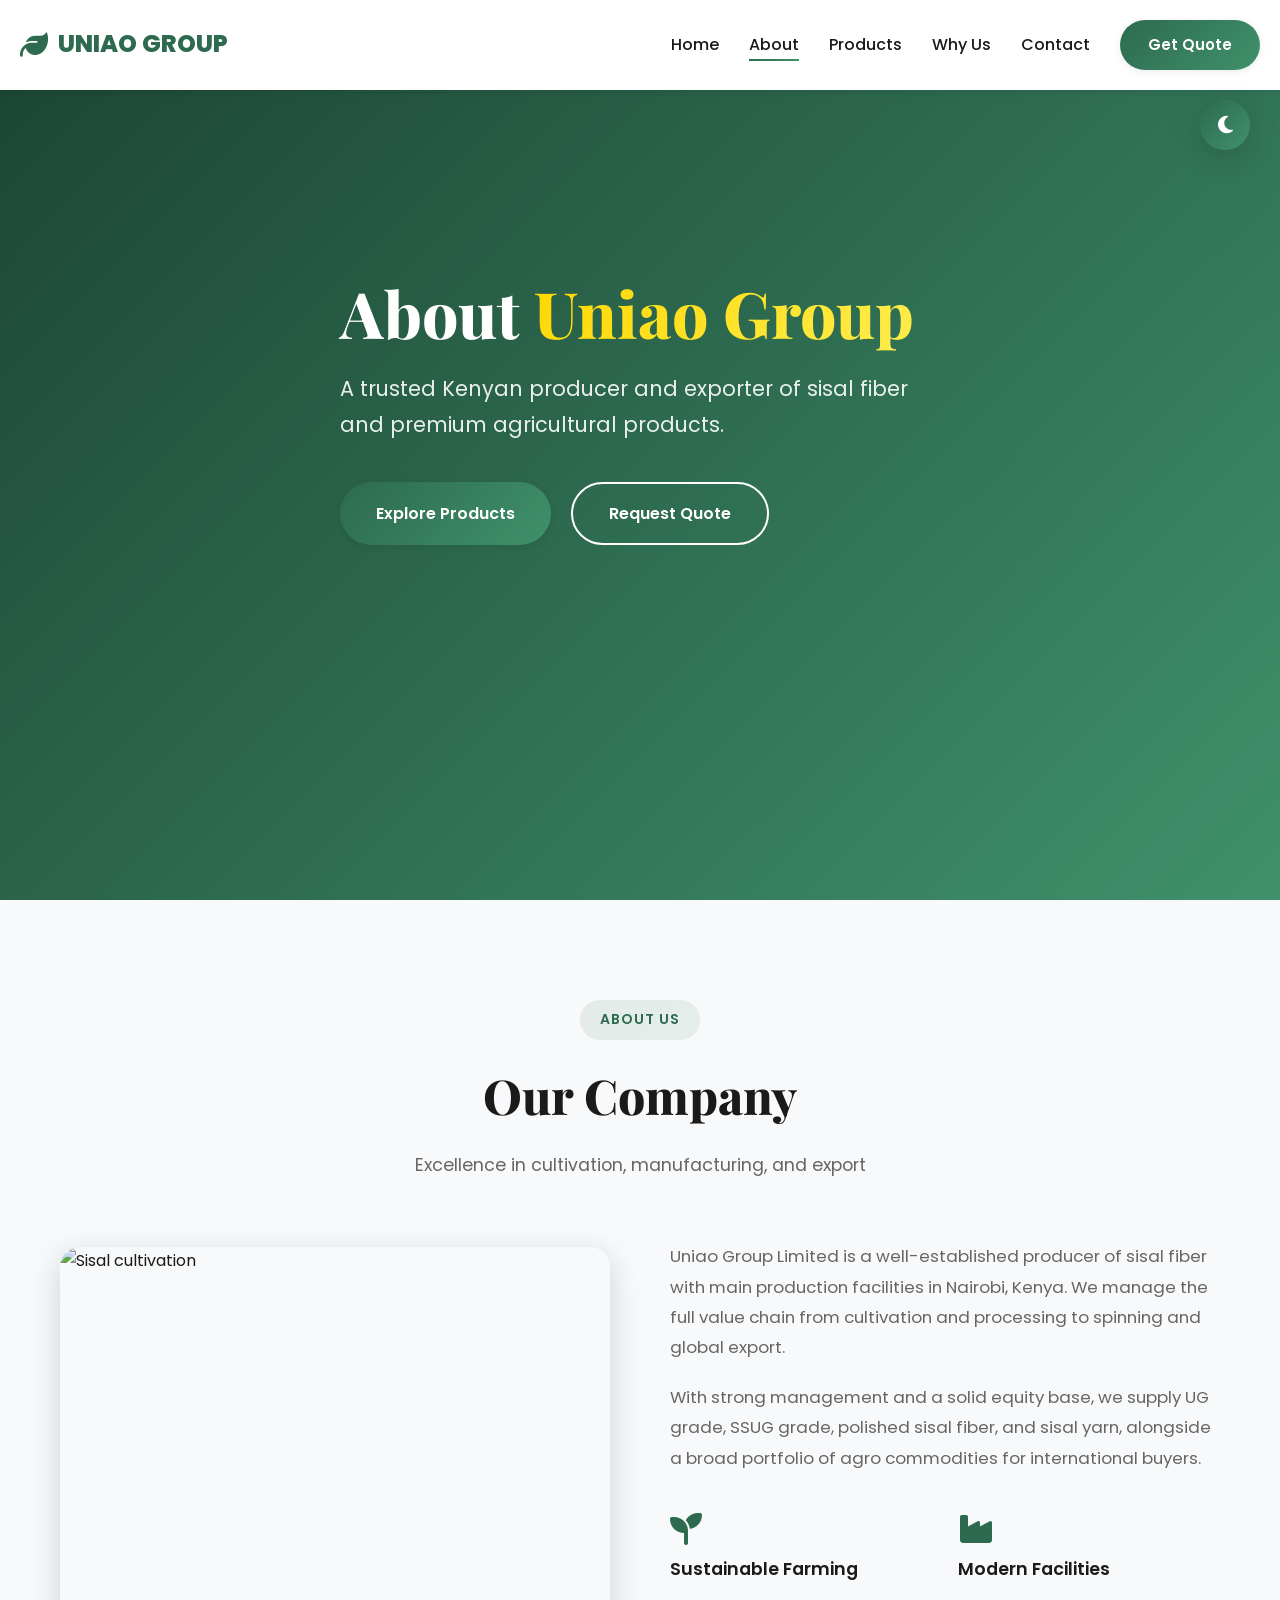
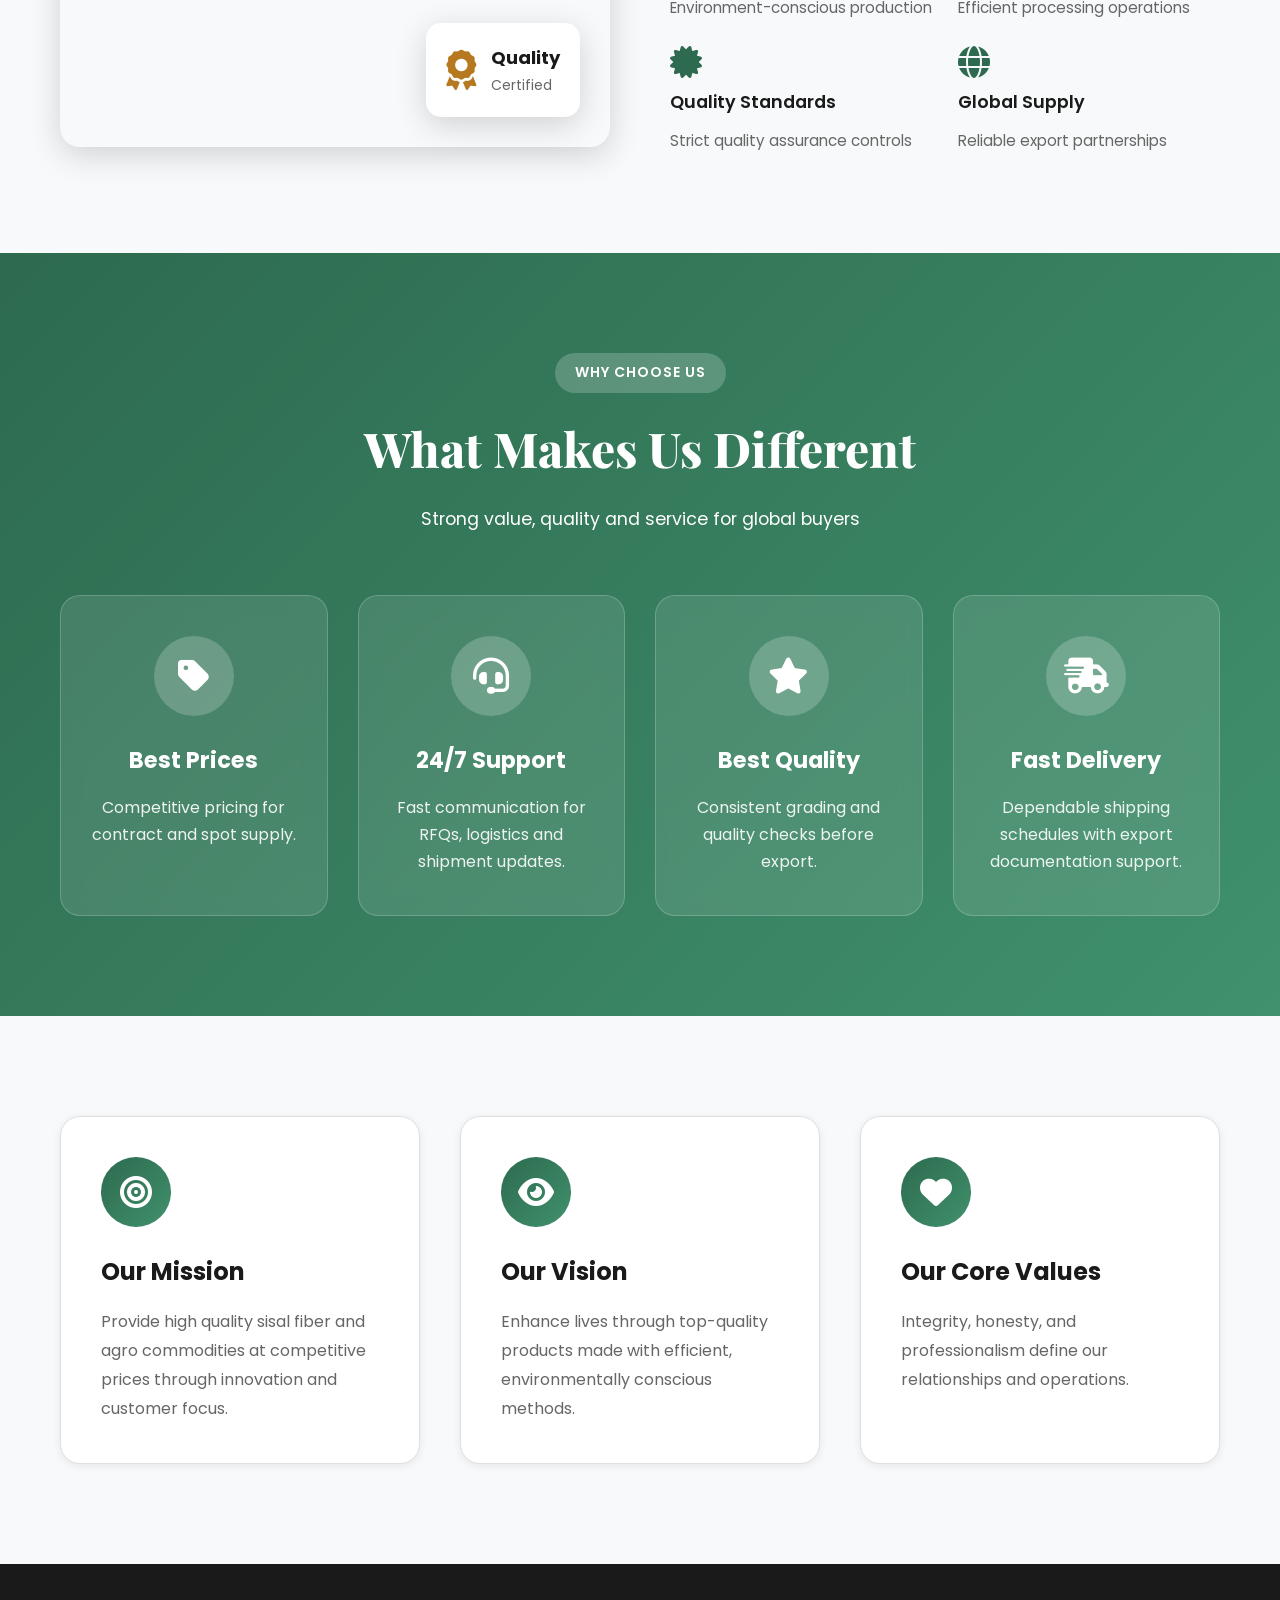
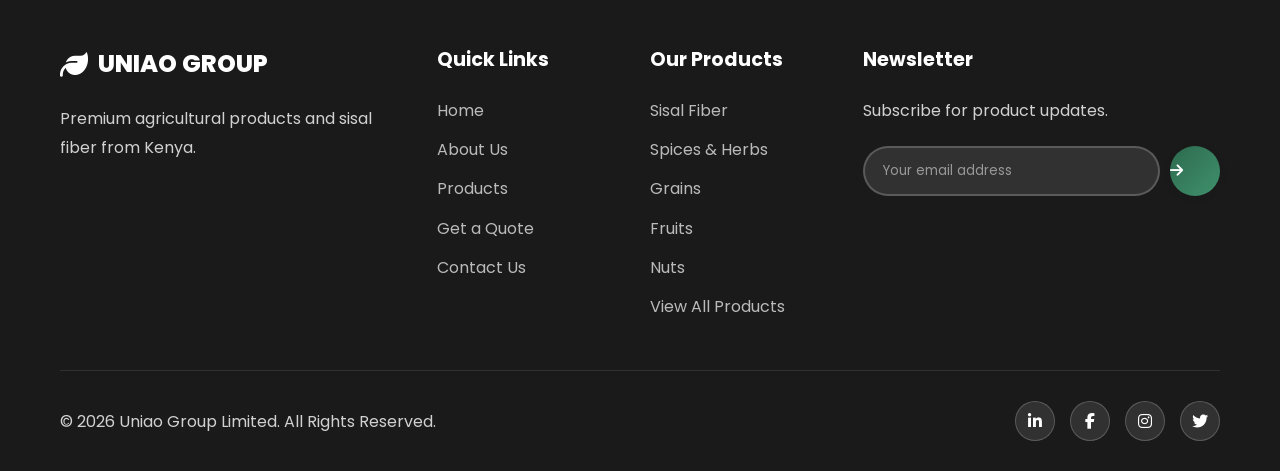
==== commit 5b46df59: "Remove WhatsApp icons and keep single phone number" ====
--- a/about.html
+++ b/about.html
@@ -128,7 +128,6 @@
     </footer>
 
     <button class="back-to-top" id="backToTop"><i class="fas fa-arrow-up"></i></button>
-    <a href="https://web.whatsapp.com/send?phone=254732798029&text=Hello, I'm interested in your products" class="whatsapp-float" target="_blank" aria-label="Chat on WhatsApp"><i class="fab fa-whatsapp"></i></a>
     <script src="script.js"></script>
 </body>
 </html>
--- a/styles.css
+++ b/styles.css
@@ -1241,30 +1241,6 @@
     box-shadow: var(--shadow-xl);
 }
 
-/* WhatsApp Float Button */
-.whatsapp-float {
-    position: fixed;
-    bottom: 30px;
-    right: 30px;
-    width: 60px;
-    height: 60px;
-    background: #25D366;
-    color: white;
-    border-radius: 50%;
-    display: flex;
-    align-items: center;
-    justify-content: center;
-    font-size: 32px;
-    box-shadow: var(--shadow-lg);
-    z-index: 997;
-    transition: all var(--transition-normal);
-}
-
-.whatsapp-float:hover {
-    transform: scale(1.1);
-    box-shadow: var(--shadow-xl);
-}
-
 /* Homepage Extra Sections */
 .spotlight-section {
     background: var(--bg-gray);
@@ -1590,8 +1566,7 @@
     }
 
     .theme-toggle,
-    .back-to-top,
-    .whatsapp-float {
+    .back-to-top {
         right: 20px;
     }
 
@@ -1658,7 +1633,6 @@
     .navbar,
     .theme-toggle,
     .back-to-top,
-    .whatsapp-float,
     .hamburger {
         display: none;
     }
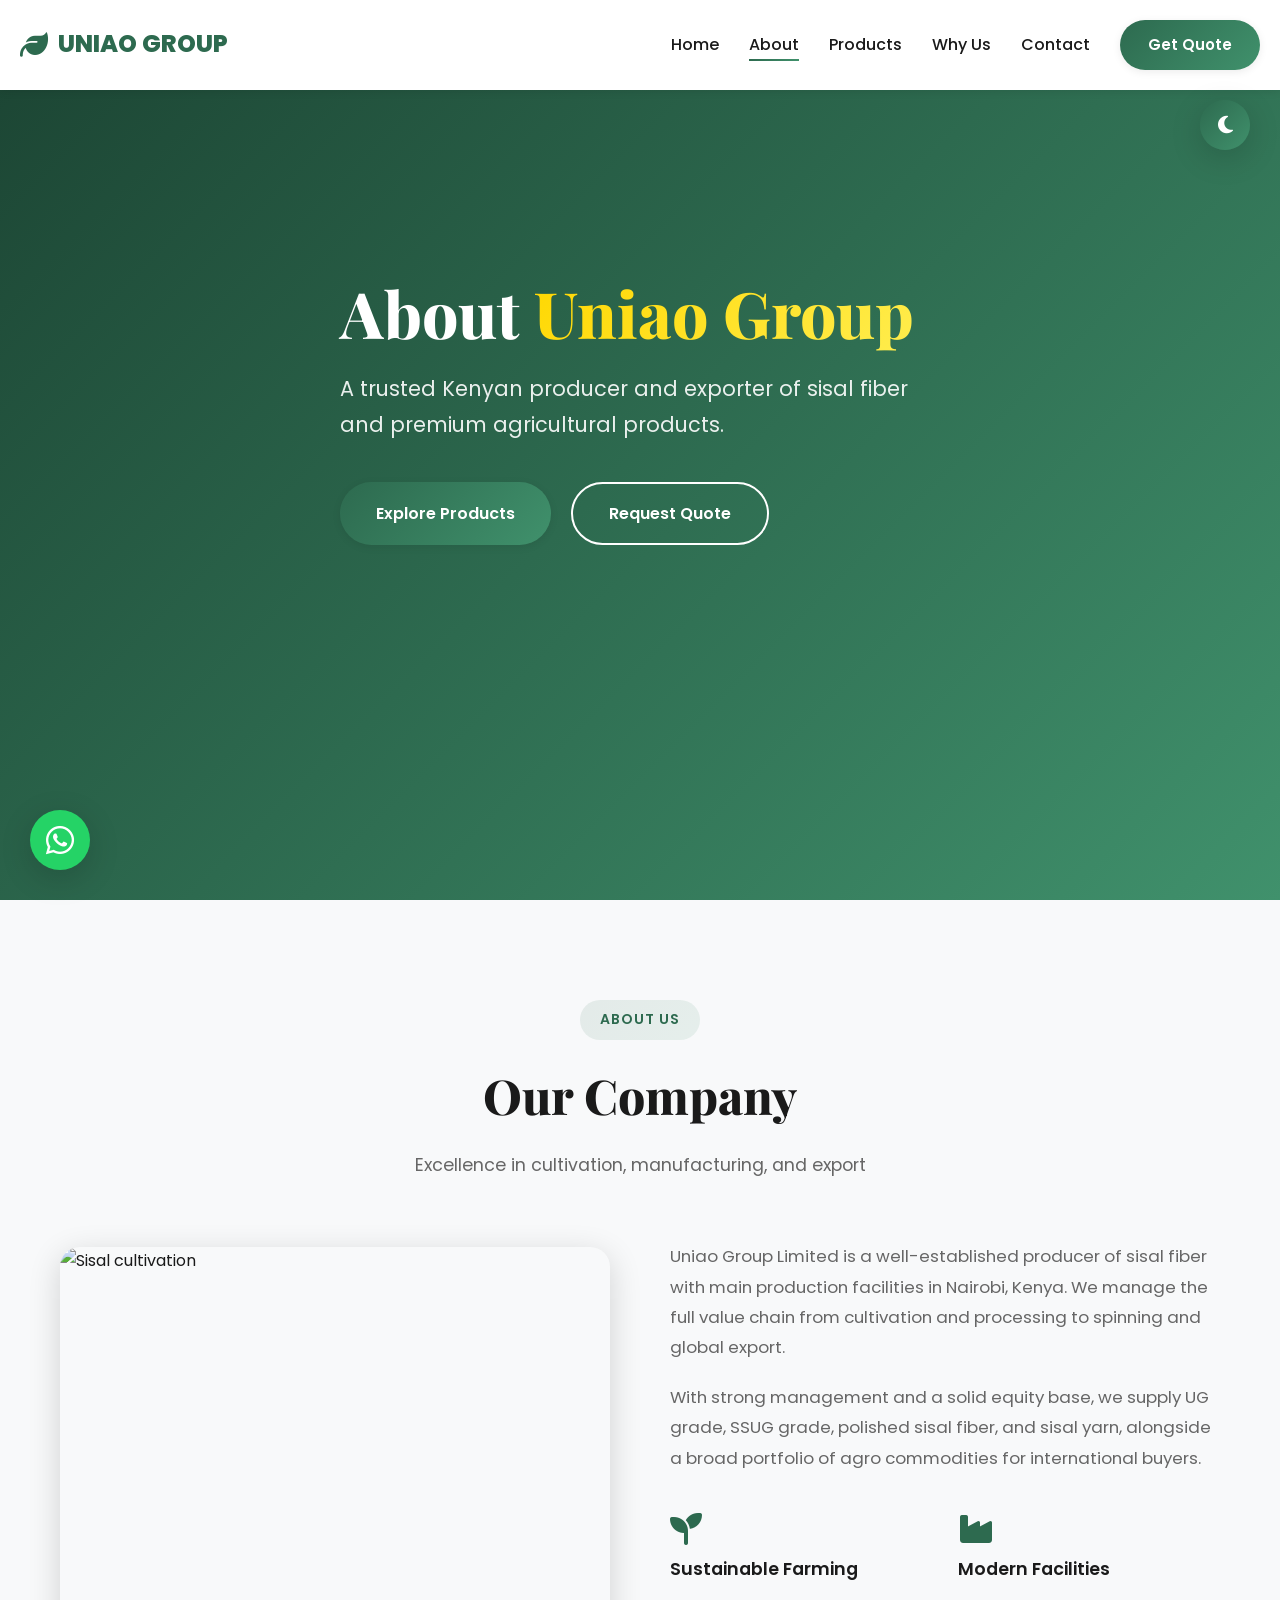
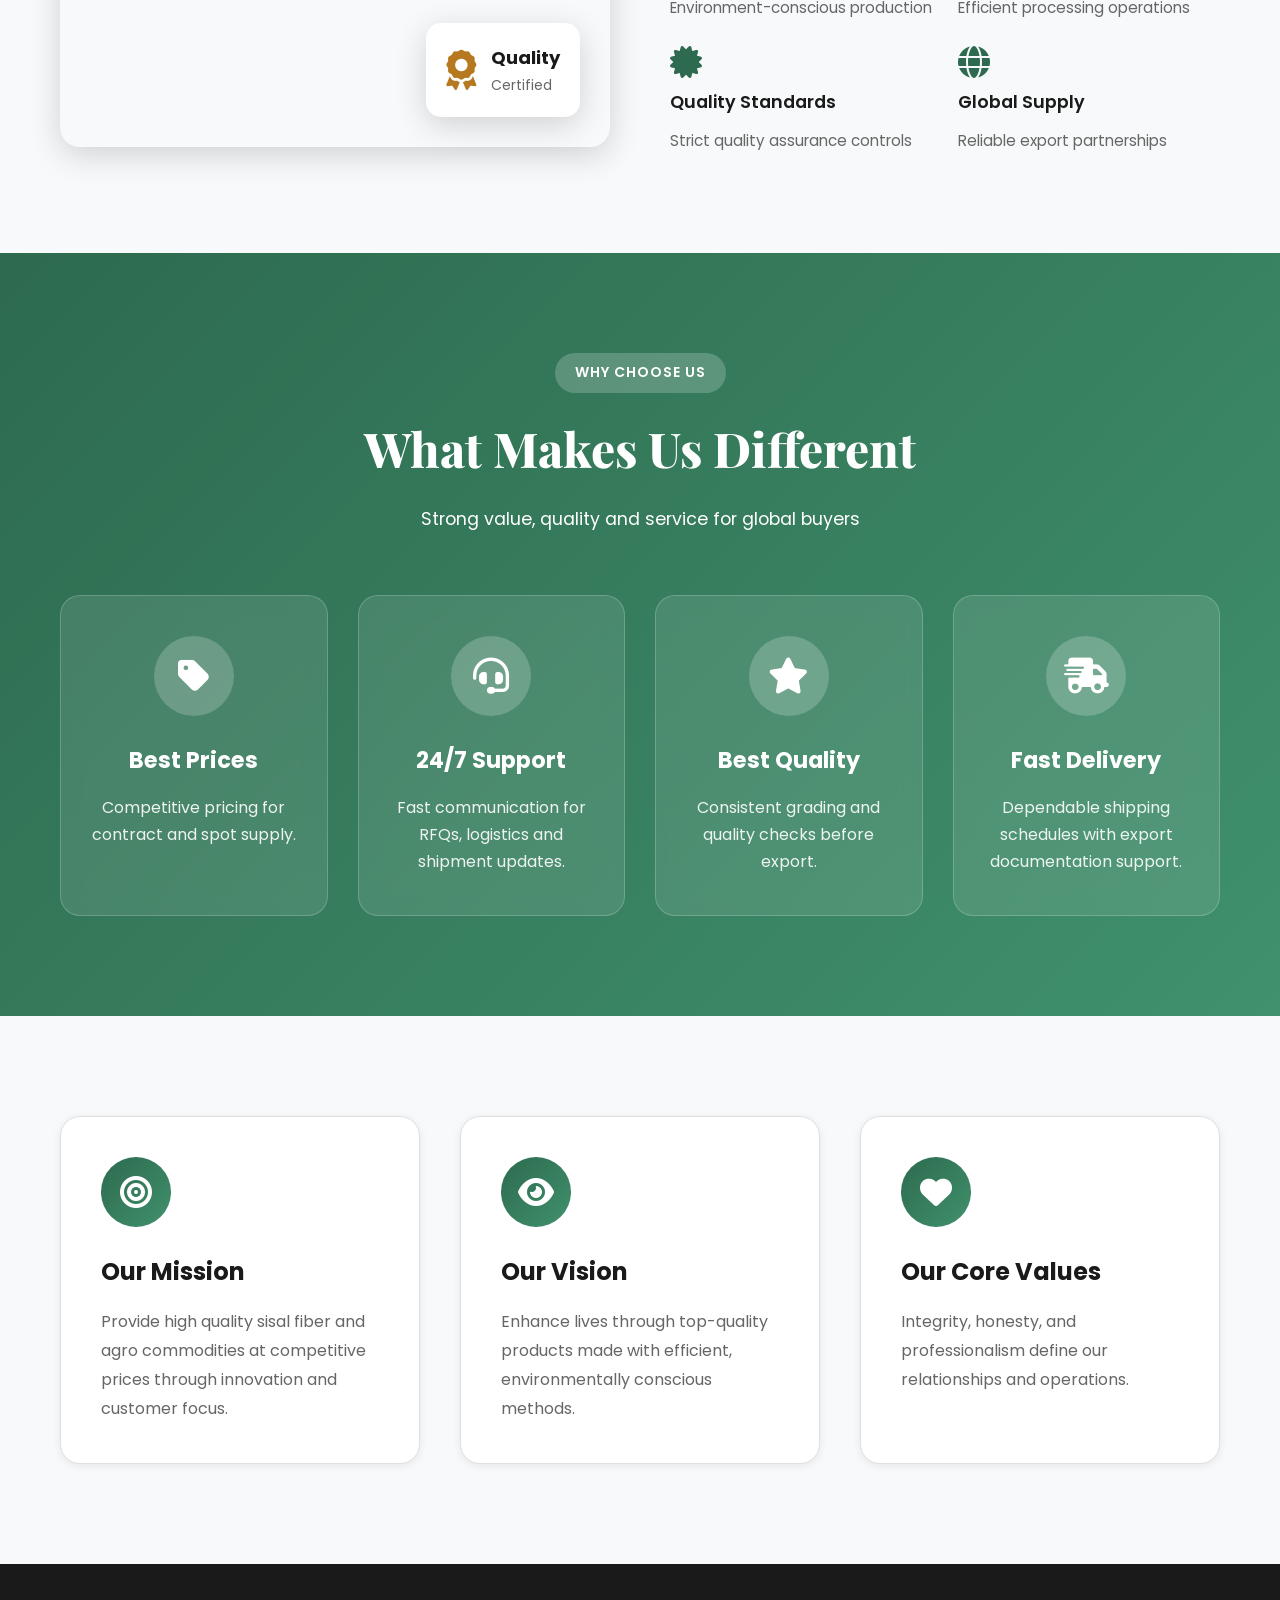
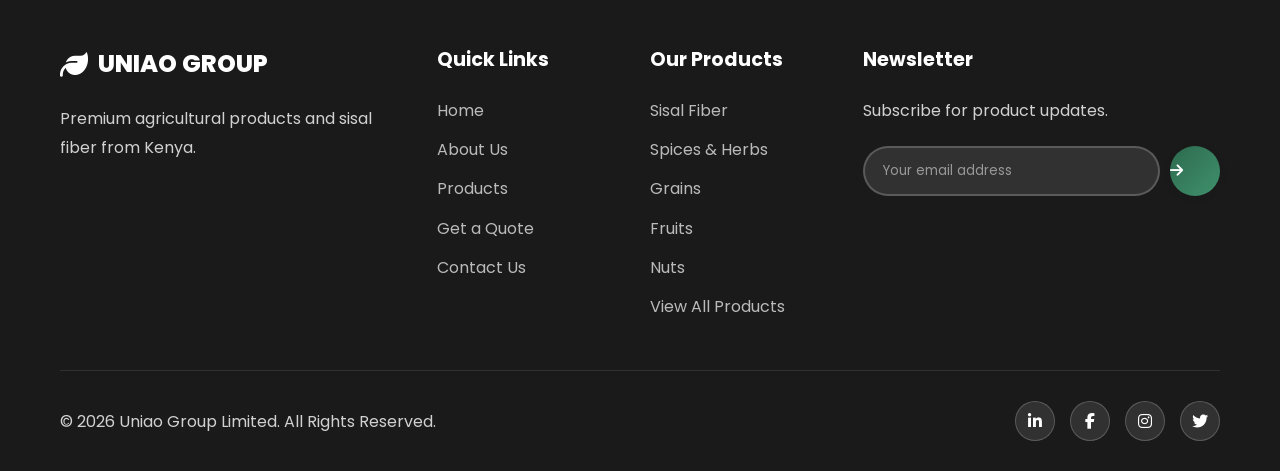
==== commit 0e708ff3: "Add left-side WhatsApp direct message button" ====
--- a/about.html
+++ b/about.html
@@ -104,7 +104,7 @@
             <div class="footer-grid">
                 <div class="footer-col"><div class="footer-logo"><i class="fas fa-leaf"></i><span>UNIAO GROUP</span></div><p>Premium agricultural products and sisal fiber from Kenya.</p></div>
                 <div class="footer-col"><h4>Quick Links</h4><ul><li><a href="index.html">Home</a></li><li><a href="about.html">About Us</a></li><li><a href="products.html">Products</a></li><li><a href="quote.html">Get a Quote</a></li><li><a href="contact.html">Contact Us</a></li></ul></div>
-                <div class="footer-col"><h4>Our Products</h4><ul><li><a href="products.html">Sisal Fiber</a></li><li><a href="products.html">Spices & Herbs</a></li><li><a href="products.html">Grains</a></li><li><a href="products.html">Fruits</a></li><li><a href="products.html">Nuts</a></li><li><a href="products.html">View All Products</a></li></ul></div>
+                <div class="footer-col"><h4>Our Products</h4><ul><li><a href="products.html#sisal">Sisal Fiber</a></li><li><a href="products.html#spices">Spices & Herbs</a></li><li><a href="products.html#grains">Grains</a></li><li><a href="products.html#fruits">Fruits</a></li><li><a href="products.html#nuts">Nuts</a></li><li><a href="products.html#all">View All Products</a></li></ul></div>
                 <div class="footer-col"><h4>Newsletter</h4><p>Subscribe for product updates.</p><form class="newsletter-form" id="newsletterForm"><input type="email" placeholder="Your email address" required><button type="submit" class="btn btn-primary"><i class="fas fa-arrow-right"></i></button></form></div>
             </div>
             <div class="footer-bottom">
@@ -128,6 +128,7 @@
     </footer>
 
     <button class="back-to-top" id="backToTop"><i class="fas fa-arrow-up"></i></button>
+    <a href="https://wa.me/254732798029" class="whatsapp-float-left" target="_blank" rel="noopener noreferrer" aria-label="Message us on WhatsApp"><i class="fab fa-whatsapp"></i></a>
     <script src="script.js"></script>
 </body>
 </html>
--- a/styles.css
+++ b/styles.css
@@ -1241,6 +1241,30 @@
     box-shadow: var(--shadow-xl);
 }
 
+/* WhatsApp Float Button (Left) */
+.whatsapp-float-left {
+    position: fixed;
+    left: 30px;
+    bottom: 30px;
+    width: 60px;
+    height: 60px;
+    background: #25D366;
+    color: white;
+    border-radius: 50%;
+    display: flex;
+    align-items: center;
+    justify-content: center;
+    font-size: 32px;
+    box-shadow: var(--shadow-lg);
+    z-index: 997;
+    transition: all var(--transition-normal);
+}
+
+.whatsapp-float-left:hover {
+    transform: scale(1.1);
+    box-shadow: var(--shadow-xl);
+}
+
 /* Homepage Extra Sections */
 .spotlight-section {
     background: var(--bg-gray);
@@ -1570,6 +1594,10 @@
         right: 20px;
     }
 
+    .whatsapp-float-left {
+        left: 20px;
+    }
+
     .theme-toggle {
         width: 45px;
         height: 45px;
@@ -1633,6 +1661,7 @@
     .navbar,
     .theme-toggle,
     .back-to-top,
+    .whatsapp-float-left,
     .hamburger {
         display: none;
     }
